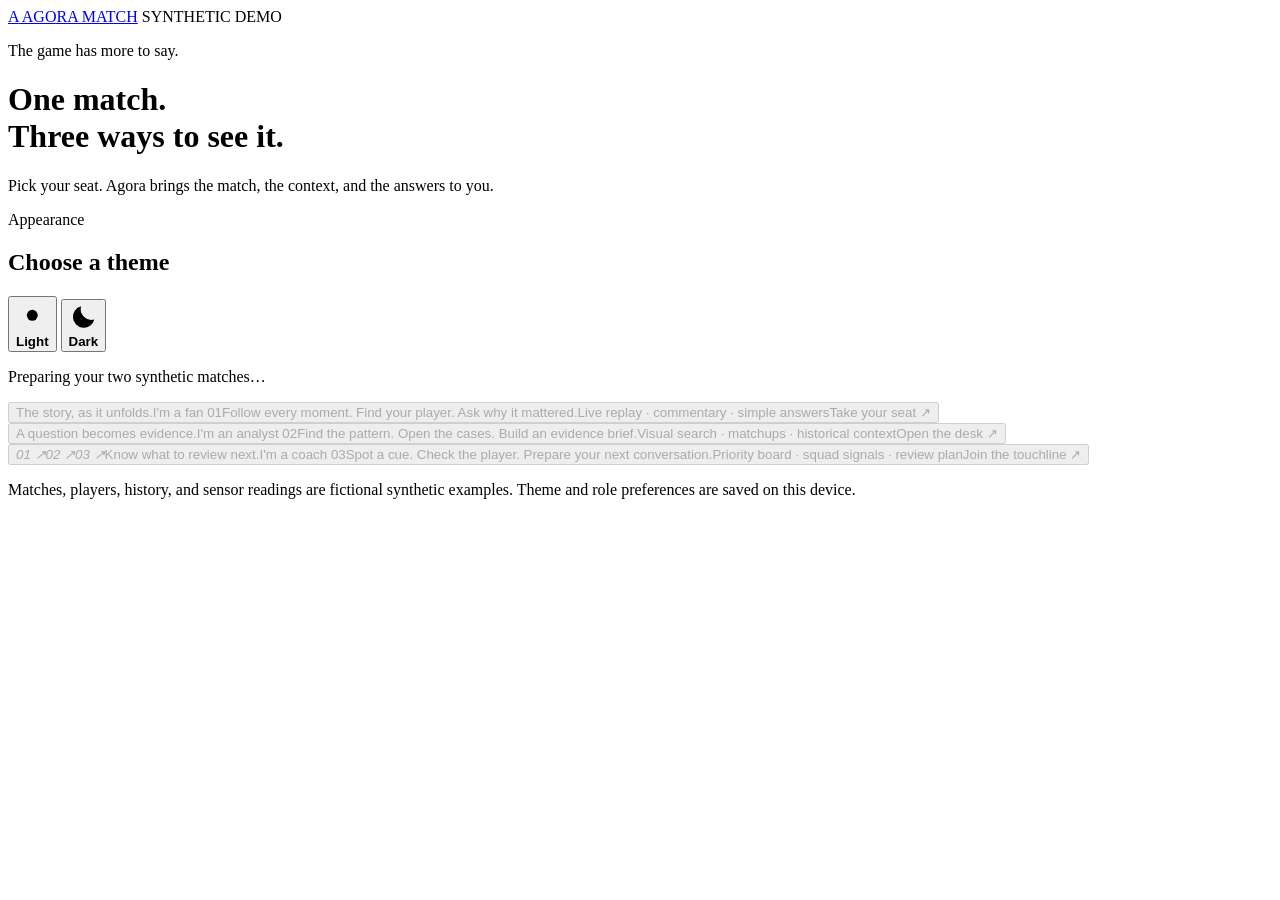
==== static/index.html @ c2f85eb6 "Publish Agora Match: reproducible synthetic intelligence, role UI, checked Foundry integration, and " ====
<!doctype html>
<html lang="en">
<head>
  <meta charset="utf-8">
  <meta name="viewport" content="width=device-width, initial-scale=1">
  <meta name="theme-color" content="#ffffff">
  <title>Agora Match — Football Intelligence</title>
  <link rel="stylesheet" href="/styles.css">
</head>
<body>
  <header class="topbar">
    <a class="brand" href="/" aria-label="Agora Match home"><span class="brand-mark">A</span> AGORA MATCH</a>
    <nav aria-label="Main navigation" id="screen-nav" hidden>
      <button class="active" type="button" data-screen-target="match">Match</button>
      <button type="button" data-screen-target="players">Player</button>
      <button type="button" data-screen-target="stories">Insights</button>
      <button type="button" data-screen-target="coach">Coach</button>
    </nav>
    <button class="change-role" id="change-role" type="button" hidden><span id="workspace-role-label">Fan workspace</span><span aria-hidden="true">⇄</span></button>
    <div class="theme-switcher" id="theme-switcher" role="group" aria-label="Choose light or dark theme" hidden>
      <button type="button" data-flavor-choice="modern" aria-label="Use light theme" title="Light theme"><svg viewBox="0 0 24 24" aria-hidden="true"><circle cx="12" cy="12" r="4"/><path d="M12 2v2m0 16v2M4.93 4.93l1.42 1.42m11.3 11.3 1.42 1.42M2 12h2m16 0h2M4.93 19.07l1.42-1.42m11.3-11.3 1.42-1.42"/></svg></button><button type="button" data-flavor-choice="classical" aria-label="Use dark theme" title="Dark theme"><svg viewBox="0 0 24 24" aria-hidden="true"><path d="M20.5 14.2A8.7 8.7 0 0 1 9.8 3.5 8.8 8.8 0 1 0 20.5 14.2Z"/></svg></button>
    </div>
    <span class="live"><i></i> SYNTHETIC DEMO</span>
  </header>
  <main class="onboarding" id="onboarding">
    <div class="onboarding-copy"><p class="eyebrow">The game has more to say.</p><h1>One match.<br>Three ways to see it.</h1><p>Pick your seat. Agora brings the match, the context, and the answers to you.</p></div>
    <section class="onboarding-flavors" aria-labelledby="flavor-title"><div><p class="eyebrow">Appearance</p><h2 id="flavor-title">Choose a theme</h2></div><div class="flavor-cards" role="group" aria-label="Choose light or dark theme">
      <button class="flavor-card theme-card" type="button" data-flavor-choice="modern" aria-pressed="true"><svg viewBox="0 0 24 24" aria-hidden="true"><circle cx="12" cy="12" r="4"/><path d="M12 2v2m0 16v2M4.93 4.93l1.42 1.42m11.3 11.3 1.42 1.42M2 12h2m16 0h2M4.93 19.07l1.42-1.42m11.3-11.3 1.42-1.42"/></svg><strong>Light</strong></button>
      <button class="flavor-card theme-card" type="button" data-flavor-choice="classical" aria-pressed="false"><svg viewBox="0 0 24 24" aria-hidden="true"><path d="M20.5 14.2A8.7 8.7 0 0 1 9.8 3.5 8.8 8.8 0 1 0 20.5 14.2Z"/></svg><strong>Dark</strong></button>
    </div></section>
    <p id="onboarding-status" class="onboarding-status" role="status">Preparing your two synthetic matches…</p><button id="reload-data" class="text-action" type="button" hidden>Reload match data →</button>
    <div class="role-cards">
      <button class="role-card" type="button" disabled data-enter-role="fan"><span class="role-art art-fan" aria-hidden="true"><span class="mini-pitch"><i></i><i></i><i></i><b></b></span><span class="art-caption">The story, as it unfolds.</span></span><span class="role-title">I'm a fan <span>01</span></span><span class="role-description">Follow every moment. Find your player. Ask why it mattered.</span><span class="role-preview">Live replay · commentary · simple answers</span><span class="role-cta">Take your seat <span>↗</span></span></button>
      <button class="role-card" type="button" disabled data-enter-role="analyst"><span class="role-art art-analyst" aria-hidden="true"><span class="mini-chart"><i></i><i></i><i></i><i></i><i></i><i></i><i></i><i></i></span><span class="art-caption">A question becomes evidence.</span></span><span class="role-title">I'm an analyst <span>02</span></span><span class="role-description">Find the pattern. Open the cases. Build an evidence brief.</span><span class="role-preview">Visual search · matchups · historical context</span><span class="role-cta">Open the desk <span>↗</span></span></button>
      <button class="role-card" type="button" disabled data-enter-role="coach"><span class="role-art art-coach" aria-hidden="true"><span class="mini-checklist"><i>01 <b></b> ↗</i><i>02 <b></b> ↗</i><i>03 <b></b> ↗</i></span><span class="art-caption">Know what to review next.</span></span><span class="role-title">I'm a coach <span>03</span></span><span class="role-description">Spot a cue. Check the player. Prepare your next conversation.</span><span class="role-preview">Priority board · squad signals · review plan</span><span class="role-cta">Join the touchline <span>↗</span></span></button>
    </div>
    <p class="onboarding-note">Matches, players, history, and sensor readings are fictional synthetic examples. Theme and role preferences are saved on this device.</p>
  </main>
  <main class="page" hidden>
    <section class="intro">
      <div><p class="eyebrow" id="game-heading">Synthetic match · 22 perspectives</p><h1 id="workspace-title">Your matchday, with more insight.</h1><p id="workspace-subtitle" class="workspace-subtitle">Follow the action. Ask anything about the match.</p></div>
      <div class="selectors">
        <div class="selector-wrap" id="match-select-wrap"><label for="game-select">Match</label><select id="game-select"></select></div>
        <div class="selector-wrap audience-selector"><label for="view-select">Audience</label><select id="view-select"><option value="fan">Fan</option><option value="analyst">Analyst</option><option value="coach">Coach</option></select></div>
      </div>
    </section>
    <div id="match-buttons" class="match-buttons" role="group" aria-label="Choose match"></div>
    <p class="audience-help" id="audience-help">Headlines and simple explanations</p>
    <section class="scoreboard" aria-label="Current score">
      <span id="home-name">Northbridge</span><strong id="score">1 — 0</strong><span id="away-name">Eastport</span><span class="minute">72:18</span>
    </section>
    <div class="analysis-clock-bar"><span id="analysis-clock-status" role="status">Evidence follows the replay clock.</span><details id="accuracy-checks"><summary>Checks &amp; limits</summary><div id="accuracy-summary">Checking the verification report…</div></details></div>
    <section id="role-guide" class="role-guide" aria-live="polite" hidden></section>
    <section id="personal-controls" class="personal-controls" aria-label="Personal accessibility settings" hidden></section>

    <section class="screen active" id="screen-match" aria-labelledby="match-title">
      <section id="fan-matchday" class="fan-matchday" aria-label="Your matchday highlights" hidden></section>
      <div class="screen-heading"><div><p class="eyebrow">Match replay</p><h2 id="match-title">Follow the ball</h2></div><span class="sample-tag">SIMULATED MATCH</span></div>
      <div class="match-grid live-match-grid">
        <div class="column-stack live-primary">
          <article class="panel pitch-panel">
            <div class="panel-head"><div><p class="eyebrow">Live ball map · synthetic replay</p><h2 id="shape-label">Where the ball is</h2></div><span class="live-clock" id="tactical-minute">72:18</span></div>
            <div class="pitch live-pitch" id="live-pitch" role="img" aria-label="Synthetic football pitch with ball position and sampled player positions."></div>
            <div class="ball-controls"><button type="button" id="ball-play" aria-label="Play ball replay">▶ Play</button><button type="button" class="speed-button" id="ball-speed" aria-label="Playback speed 2 times">2×</button><button type="button" id="ball-next-moment" aria-label="Jump to next key moment">Next moment →</button><label class="sr-only" for="ball-range">Scrub through ball position by match second</label><input id="ball-range" type="range" min="0" max="1" value="0"><strong id="ball-clock">00:00</strong></div>
            <div class="ball-summary"><span class="ball-key"><i></i> Ball</span><span class="home-key"><i></i> <span id="ball-home-name">Home</span></span><span class="away-key"><i></i> <span id="ball-away-name">Away</span></span><span id="ball-event">No event at this second</span></div>
            <section class="live-event-strip" aria-label="Synthetic event playback"><div><p class="eyebrow">Match moment</p><strong id="live-event-title">Ready to replay match events</strong><span id="live-event-detail">Play the key events in order.</span></div><div class="live-event-actions"><time id="live-event-time">—</time><button type="button" id="stream-events">▶ Play key moments</button></div></section>
            <section class="broadcast-overlay" id="broadcast-overlay" aria-live="polite" hidden><div><p class="eyebrow">Broadcast overlay preview · timed synthetic insight</p><strong id="overlay-title"></strong><p id="overlay-summary"></p><small id="overlay-meta"></small></div><button type="button" id="download-overlay">Download JSON</button></section>
            <div class="commentary-actions" role="group" aria-label="Match commentary"><button class="commentary-action" type="button" id="generate-commentary"><svg viewBox="0 0 24 24" aria-hidden="true"><path d="M5 18.5 3 21l.8-4A8.5 8.5 0 1 1 5 18.5Z"/><path d="M8 10h8M8 14h5"/></svg><span>Commentary</span></button><button class="commentary-action secondary" type="button" id="speak-commentary"><svg viewBox="0 0 24 24" aria-hidden="true"><path d="M4 10v4h4l5 4V6l-5 4H4Z"/><path d="M17 9a5 5 0 0 1 0 6m2-9a9 9 0 0 1 0 12"/></svg><span>Speak</span></button><span class="commentary-label" id="commentary-model" aria-live="polite">Foundry narration when connected · synthetic demo otherwise</span></div>
            <div class="commentary-output" id="commentary-output" aria-live="polite" hidden></div>
            <p class="pitch-caption" id="pitch-caption"></p><p class="caveat-note">Synthetic ball path; player positions are sampled once per minute.</p>
          </article>
          <article class="panel pulse-panel"><div class="panel-head"><div><p class="eyebrow">Match rhythm</p><h2>Tagged key actions by minute</h2></div><span class="muted">Select a minute</span></div><div id="attack-pulse" class="attack-pulse" role="group" aria-label="Tagged key actions by minute"></div><div class="pulse-legend"><span>Height = tagged actions</span><span>Shots · crosses · key passes · dribbles · duels · interceptions</span></div></article>
          <article class="panel recap-panel" id="recap-card"><div class="panel-head"><div><p class="eyebrow" id="recap-label">Auto-generated live recap</p><h2>Match recap</h2></div><span class="sample-tag">EVIDENCE LINKED</span></div><h3 id="recap-headline"></h3><p id="recap-summary"></p><div class="recap-facts" id="recap-facts"></div><p class="ai-status" id="ai-status" aria-live="polite"></p></article>
          <article class="panel decision-panel" id="decision-panel" hidden><div class="panel-head"><div><p class="eyebrow">Player point of view</p><h2 id="decision-heading">Options around the ball</h2></div><span class="sample-tag">SAMPLED POSITIONS</span></div><div id="decision-options" class="decision-options"></div><p id="decision-note" class="caveat-note"></p></article>
        </div>
        <div class="column-stack intelligence-column"><article id="moment-context" class="panel moment-context" aria-label="Why this moment matters"></article>
          <div id="match-assistant-slot"><article class="panel intelligence-panel live-chat-panel" aria-labelledby="match-chat-title">
            <div class="panel-head"><div><p class="eyebrow">Agora Match · synthetic data</p><h2 id="match-chat-title">Ask Agora</h2></div><span id="chat-mode" class="sample-tag">EVIDENCE-BASED DEMO</span></div>
            <p class="chat-intro">This match, its history, and your questions.</p>
            <div class="live-suggestions" id="live-suggestions" aria-label="Suggested questions"></div>
            <div id="chat-messages" class="chat-messages" role="log" aria-label="Conversation with Agora" aria-live="polite" aria-relevant="additions"></div>
            <form id="chat-form" class="chat-form"><label class="sr-only" for="chat-input">Ask a question about this match</label><textarea id="chat-input" rows="2" maxlength="1000" placeholder="Message Agora…" required></textarea><button id="chat-submit" type="submit" aria-label="Send message"><svg viewBox="0 0 24 24" aria-hidden="true"><path d="m4 4 17 8-17 8 3-8-3-8Zm3 8h14"/></svg></button></form>
            <details class="insight-drawer"><summary>Generated insights <span>Open</span></summary><div class="live-insights" id="live-insights"></div></details>
            <p class="chat-footnote" id="chat-footnote">Synthetic data · sources included · demo answers</p>
          </article></div>
          <details class="panel event-explorer" id="event-explorer"><summary><span><small class="eyebrow">Event timeline</small><strong>Open play-by-play</strong><span class="muted" id="timeline-count"></span></span><span class="expand-indicator">＋</span></summary><div class="event-details"><div class="panel-head"><div><p class="eyebrow">Play-by-play</p><h2>Choose a moment</h2></div><span class="muted" id="timeline-caption">Latest first</span></div><div class="replay-controls"><button id="replay-toggle" type="button">▶ Play</button><button id="replay-speed" class="speed-button" type="button" aria-label="Event speed 2 times">2×</button><button id="replay-start" type="button">↺ Start</button><button id="replay-back" type="button" aria-label="Previous event">← Previous</button><button id="replay-forward" type="button" aria-label="Next event">Next →</button><label class="sr-only" for="replay-range">Choose an event</label><input id="replay-range" type="range" min="0" max="1" value="1"><span id="replay-position" class="muted"></span></div><div class="event-list" id="play-by-play" aria-live="polite"></div></div></details>
        </div>
      </div>
    </section>

    <section class="screen" id="screen-players" aria-labelledby="player-screen-title" hidden>
      <div class="screen-heading"><div><p class="eyebrow">Individual match view</p><h2 id="player-screen-title">Player performance</h2></div><div class="player-controls"><label for="player-select">Follow player</label><select id="player-select"></select><div id="player-choice-buttons" class="player-choice-buttons" role="group" aria-label="Choose player"></div><span class="sample-tag">SYNTHETIC</span></div></div>
      <section id="player-context" class="player-context" aria-label="Selected player overview"></section>
      <div class="player-grid">
        <div class="column-stack">
          <article class="panel">
            <div class="panel-head"><div><p class="eyebrow" id="player-team-label">Player profile</p><h2><span id="player-name">Milo Vale</span> <span class="muted" id="player-role">· #8 · CM</span></h2></div><span class="view-label" id="player-rank-label">Touches rank · —</span></div>
            <div class="player-strip" id="player-stats"></div>
            <div class="timeline-head"><strong>Key moments</strong><span id="player-moment-caption">Actions linked to this player</span></div>
            <div class="timeline-labels player-moments" id="player-moments"></div>
          </article>
          <article class="panel">
            <div class="panel-head"><div><p class="eyebrow">Movement profile</p><h2>Where this player moved</h2></div><span class="muted">Synthetic tracking</span></div>
            <div class="heatmap-pitch" id="player-heatmap" role="img" aria-label="Synthetic player movement heatmap"></div>
            <p class="pitch-caption" id="heatmap-caption">Generated movement sample for this fictional player</p>
          </article>
          <article class="panel">
            <div class="panel-head"><div><p class="eyebrow">Match rating · demo model</p><h2>How the rating changed</h2></div><div class="rating-badge"><strong id="rating-value">6.0</strong><small id="rating-through">through 0′</small></div></div>
            <div class="rating-chart" id="rating-trace"></div><p class="pitch-caption" id="rating-note"></p>
            <p class="caveat-note">A transparent demo score from tagged actions, with a neutral 6.0 start. It is not an official FIFA/EA rating; sparse feed coverage can miss contributions.</p>
          </article>
          <article class="panel player-matchup-panel">
            <div class="panel-head"><div><p class="eyebrow">Direct matchup · detailed view</p><h2>One-v-one record</h2></div><span class="sample-tag">TAGGED ACTIONS</span></div>
            <div id="player-matchups" class="matchup-list"></div>
            <p class="caveat-note">“Stopped” includes a lost duel, stopped dribble, or blocked forward route. Counts are shown with the sample size.</p>
          </article>
        </div>
        <div class="column-stack">
          <article class="panel">
            <div class="panel-head"><div><p class="eyebrow">Position-adjusted panel</p><h2 id="kpi-heading">Role KPIs</h2></div><span class="sample-tag" id="position-label">CM</span></div>
            <div class="kpi-grid" id="role-kpis"></div>
          </article>
          <article class="panel">
            <div class="panel-head"><div><p class="eyebrow">Form context</p><h2>Today vs recent form</h2></div><span class="muted">last 5 · season avg</span></div>
            <div class="comparison-table" id="player-comparison"></div>
            <p class="caveat-note">All match, last-five, and season values in this demo are generated synthetic examples. Real comparisons need licensed or public historical player data.</p>
          </article>
        </div>
      </div>
    </section>

    <section class="screen" id="screen-stories" aria-labelledby="stories-title" hidden>
      <div class="screen-heading"><div><p class="eyebrow" id="stories-kicker">Match intelligence</p><h2 id="stories-title">Stories worth a closer look</h2></div><span id="view-label" class="view-label">Fan view</span></div>
      <section id="analyst-tools" aria-label="Analysis tools" hidden></section>
      <div class="analysis-layout"><div class="analysis-main column-stack">
      <section id="analysis-result" class="panel analysis-result" aria-live="polite" hidden></section>
      <section class="panel matchup-explorer" id="matchup-explorer" hidden aria-labelledby="matchup-explorer-title"><div class="panel-head"><div><p class="eyebrow">Analyst query · visual case finder</p><h2 id="matchup-explorer-title">Fullback vs winger encounters</h2></div><span class="sample-tag" id="matchup-case-count">SYNTHETIC CASES</span></div><p class="pitch-caption" id="matchup-explainer">Each case links a tagged one-v-one event to the prior minute-sampled positions.</p><div class="matchup-explorer-grid"><div><div class="matchup-case-list" id="matchup-case-list"></div></div><div><div class="pitch matchup-pitch" id="matchup-pitch" role="img" aria-label="Selected synthetic fullback and winger encounter on a football pitch"></div><p class="pitch-caption" id="matchup-case-detail"></p></div></div><p class="caveat-note">Case selection is complete only for this synthetic tagged sample. Player coordinates are the prior minute-level snapshot, not event-time tracking.</p></section>
      <section class="history-panel panel" id="history-panel" aria-label="Synthetic recent history"></section>
      <div class="stories-grid">
        <div id="insights" class="insights" aria-live="polite"><p class="loading">Loading match insights…</p></div>
      </div>
      <details class="panel system-details"><summary>How Agora checks its answers <span id="foundry-pipeline-status" class="sample-tag">DEMO PATH</span></summary><div class="agent-flow" aria-label="Stats, Analyst, Narrator, Checker"><div><strong>Stats</strong><small>verified by code</small></div><span aria-hidden="true">→</span><div><strong>Analyst</strong><small>finds a pattern</small></div><span aria-hidden="true">→</span><div><strong>Narrator</strong><small>fits your role</small></div><span aria-hidden="true">→</span><div><strong>Checker</strong><small>checks the claims</small></div></div><p class="agent-flow-note">Microsoft Foundry runs the model roles when configured. The public demo uses evidence templates.</p></details>
      </div><aside id="analyst-assistant-slot" class="assistant-slot" aria-label="Analysis assistant"></aside></div>
    </section>

    <section class="screen" id="screen-coach" aria-labelledby="coach-title" hidden>
      <div class="screen-heading"><div><p class="eyebrow">Touchline review</p><h2 id="coach-title">What needs your attention?</h2></div><div id="coach-team-switch" class="segmented-control" role="group" aria-label="Choose your team"></div></div>
      <div class="coach-workspace-layout"><div class="coach-workspace-primary column-stack">
      <section id="coach-priority-board" class="coach-priority-board" aria-label="Prioritized review cues"></section>
      <section id="coach-review-plan" class="panel" aria-label="Your review plan"></section>
      <article class="panel workload-panel"><div class="panel-head"><div><p class="eyebrow">Synthetic wearable feed</p><h2>Workload across the match</h2></div><span class="sample-tag">DEMO SIGNALS</span></div><div id="workload-chart" class="workload-chart"></div><p id="workload-note" class="caveat-note"></p></article>
      <div class="coach-grid">
        <div class="column-stack">
          <article class="panel"><div class="panel-head"><div><p class="eyebrow">Selected player</p><h2 id="coach-player-heading">Player · role</h2></div><span class="sample-tag">POSITION CONTEXT</span></div><div id="coach-indicators" class="coach-signals"></div></article>
          <article class="panel"><div class="panel-head"><div><p class="eyebrow">Opponent interaction</p><h2>Matchup review cue</h2></div></div><div id="coach-matchup" class="coach-matchup"></div></article>
        </div>
        <article class="panel"><div class="panel-head"><div><p class="eyebrow">Squad scan</p><h2>Team review cues</h2></div><span id="coach-team-label" class="muted">Click a player to focus</span></div><div id="coach-team-table"></div></article>
      </div>
      <p class="caveat-note">Interpretation guardrails: role speed is compared with same-role synthetic peers; possible fatigue comes from paired tracking windows; assignment gaps are tracking-derived review cues, not proof of a coaching assignment.</p>
      </div><aside id="coach-assistant-slot" class="assistant-slot" aria-label="Coach assistant"></aside></div>
    </section>

    <footer><span class="footer-brand">AGORA MATCH</span><span>Fictional teams. Synthetic matches and history. Real questions.</span><span><a href="showcase.html">Watch demo</a> · <a href="https://github.com/rafaelnikitas/agora-match" target="_blank" rel="noopener">Source</a></span></footer>
  </main>
  <div id="workspace-status" class="workspace-toast" role="status" hidden></div>
  <script src="/experience.js" defer></script>
  <script src="/evidence.js"></script>
  <script src="/app.js" defer></script>
</body>
</html>
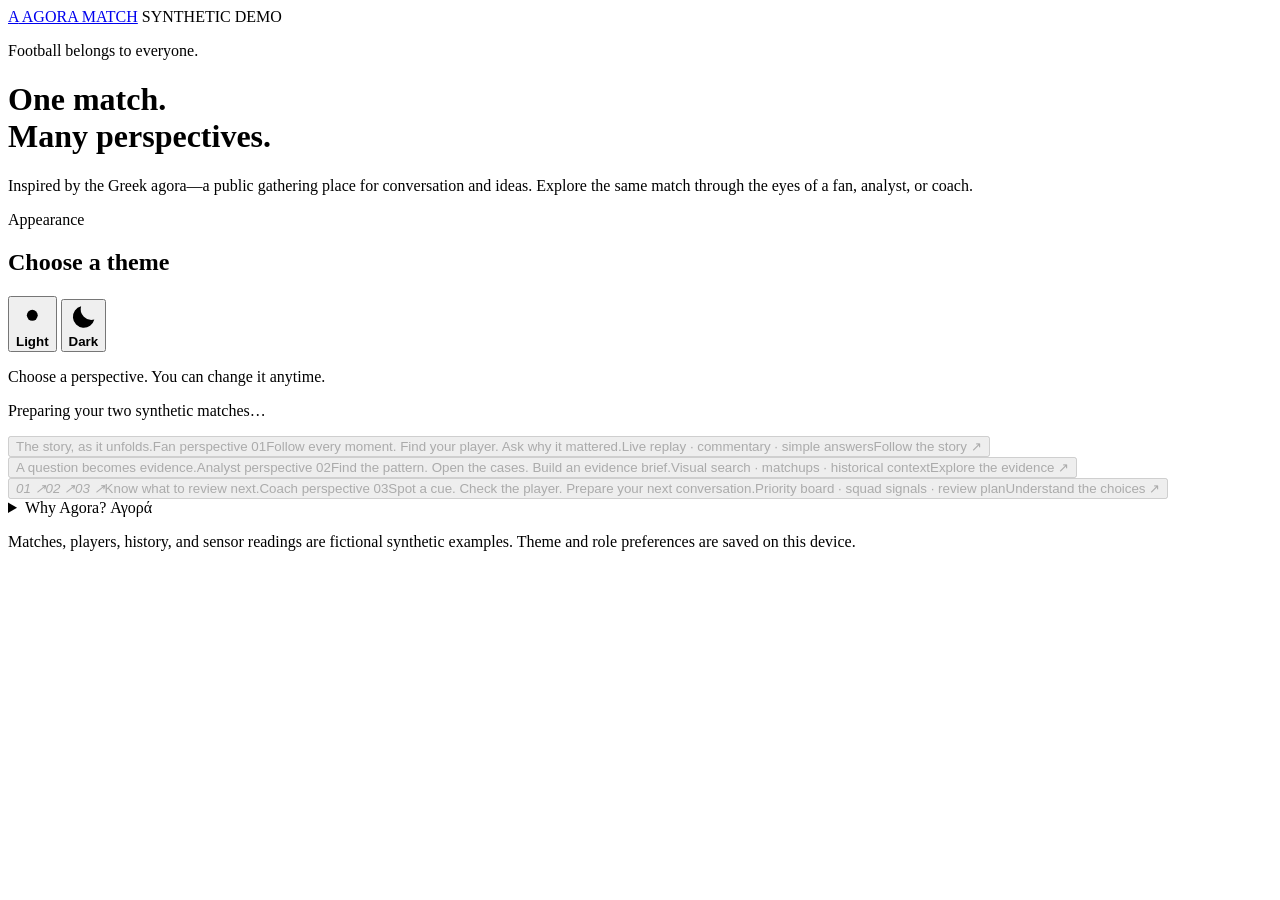
==== commit b3de7039: "Explain Agora's Greek meaning and welcome everyone to change football perspectives" ====
--- a/static/index.html
+++ b/static/index.html
@@ -23,17 +23,19 @@
     <span class="live"><i></i> SYNTHETIC DEMO</span>
   </header>
   <main class="onboarding" id="onboarding">
-    <div class="onboarding-copy"><p class="eyebrow">The game has more to say.</p><h1>One match.<br>Three ways to see it.</h1><p>Pick your seat. Agora brings the match, the context, and the answers to you.</p></div>
+    <div class="onboarding-copy"><p class="eyebrow">Football belongs to everyone.</p><h1>One match.<br>Many perspectives.</h1><p>Inspired by the Greek agora—a public gathering place for conversation and ideas. Explore the same match through the eyes of a fan, analyst, or coach.</p></div>
     <section class="onboarding-flavors" aria-labelledby="flavor-title"><div><p class="eyebrow">Appearance</p><h2 id="flavor-title">Choose a theme</h2></div><div class="flavor-cards" role="group" aria-label="Choose light or dark theme">
       <button class="flavor-card theme-card" type="button" data-flavor-choice="modern" aria-pressed="true"><svg viewBox="0 0 24 24" aria-hidden="true"><circle cx="12" cy="12" r="4"/><path d="M12 2v2m0 16v2M4.93 4.93l1.42 1.42m11.3 11.3 1.42 1.42M2 12h2m16 0h2M4.93 19.07l1.42-1.42m11.3-11.3 1.42-1.42"/></svg><strong>Light</strong></button>
       <button class="flavor-card theme-card" type="button" data-flavor-choice="classical" aria-pressed="false"><svg viewBox="0 0 24 24" aria-hidden="true"><path d="M20.5 14.2A8.7 8.7 0 0 1 9.8 3.5 8.8 8.8 0 1 0 20.5 14.2Z"/></svg><strong>Dark</strong></button>
     </div></section>
+    <p class="perspective-invitation">Choose a perspective. You can change it anytime.</p>
     <p id="onboarding-status" class="onboarding-status" role="status">Preparing your two synthetic matches…</p><button id="reload-data" class="text-action" type="button" hidden>Reload match data →</button>
     <div class="role-cards">
-      <button class="role-card" type="button" disabled data-enter-role="fan"><span class="role-art art-fan" aria-hidden="true"><span class="mini-pitch"><i></i><i></i><i></i><b></b></span><span class="art-caption">The story, as it unfolds.</span></span><span class="role-title">I'm a fan <span>01</span></span><span class="role-description">Follow every moment. Find your player. Ask why it mattered.</span><span class="role-preview">Live replay · commentary · simple answers</span><span class="role-cta">Take your seat <span>↗</span></span></button>
-      <button class="role-card" type="button" disabled data-enter-role="analyst"><span class="role-art art-analyst" aria-hidden="true"><span class="mini-chart"><i></i><i></i><i></i><i></i><i></i><i></i><i></i><i></i></span><span class="art-caption">A question becomes evidence.</span></span><span class="role-title">I'm an analyst <span>02</span></span><span class="role-description">Find the pattern. Open the cases. Build an evidence brief.</span><span class="role-preview">Visual search · matchups · historical context</span><span class="role-cta">Open the desk <span>↗</span></span></button>
-      <button class="role-card" type="button" disabled data-enter-role="coach"><span class="role-art art-coach" aria-hidden="true"><span class="mini-checklist"><i>01 <b></b> ↗</i><i>02 <b></b> ↗</i><i>03 <b></b> ↗</i></span><span class="art-caption">Know what to review next.</span></span><span class="role-title">I'm a coach <span>03</span></span><span class="role-description">Spot a cue. Check the player. Prepare your next conversation.</span><span class="role-preview">Priority board · squad signals · review plan</span><span class="role-cta">Join the touchline <span>↗</span></span></button>
+      <button class="role-card" type="button" disabled data-enter-role="fan"><span class="role-art art-fan" aria-hidden="true"><span class="mini-pitch"><i></i><i></i><i></i><b></b></span><span class="art-caption">The story, as it unfolds.</span></span><span class="role-title">Fan perspective <span>01</span></span><span class="role-description">Follow every moment. Find your player. Ask why it mattered.</span><span class="role-preview">Live replay · commentary · simple answers</span><span class="role-cta">Follow the story <span>↗</span></span></button>
+      <button class="role-card" type="button" disabled data-enter-role="analyst"><span class="role-art art-analyst" aria-hidden="true"><span class="mini-chart"><i></i><i></i><i></i><i></i><i></i><i></i><i></i><i></i></span><span class="art-caption">A question becomes evidence.</span></span><span class="role-title">Analyst perspective <span>02</span></span><span class="role-description">Find the pattern. Open the cases. Build an evidence brief.</span><span class="role-preview">Visual search · matchups · historical context</span><span class="role-cta">Explore the evidence <span>↗</span></span></button>
+      <button class="role-card" type="button" disabled data-enter-role="coach"><span class="role-art art-coach" aria-hidden="true"><span class="mini-checklist"><i>01 <b></b> ↗</i><i>02 <b></b> ↗</i><i>03 <b></b> ↗</i></span><span class="art-caption">Know what to review next.</span></span><span class="role-title">Coach perspective <span>03</span></span><span class="role-description">Spot a cue. Check the player. Prepare your next conversation.</span><span class="role-preview">Priority board · squad signals · review plan</span><span class="role-cta">Understand the choices <span>↗</span></span></button>
     </div>
+    <details class="agora-story"><summary>Why Agora? <span lang="el">Αγορά</span></summary><div><p>In ancient Greece, the agora was a public gathering place where people exchanged ideas and debated different viewpoints.</p><p>Agora Match carries that spirit into football: a shared game, shared evidence, and different ways to understand what happens on the pitch. Follow the emotion as a fan, investigate as an analyst, or consider the decisions as a coach.</p><p class="agora-story-closing">The match brings us together. Your perspective shapes the experience.</p></div></details>
     <p class="onboarding-note">Matches, players, history, and sensor readings are fictional synthetic examples. Theme and role preferences are saved on this device.</p>
   </main>
   <main class="page" hidden>
